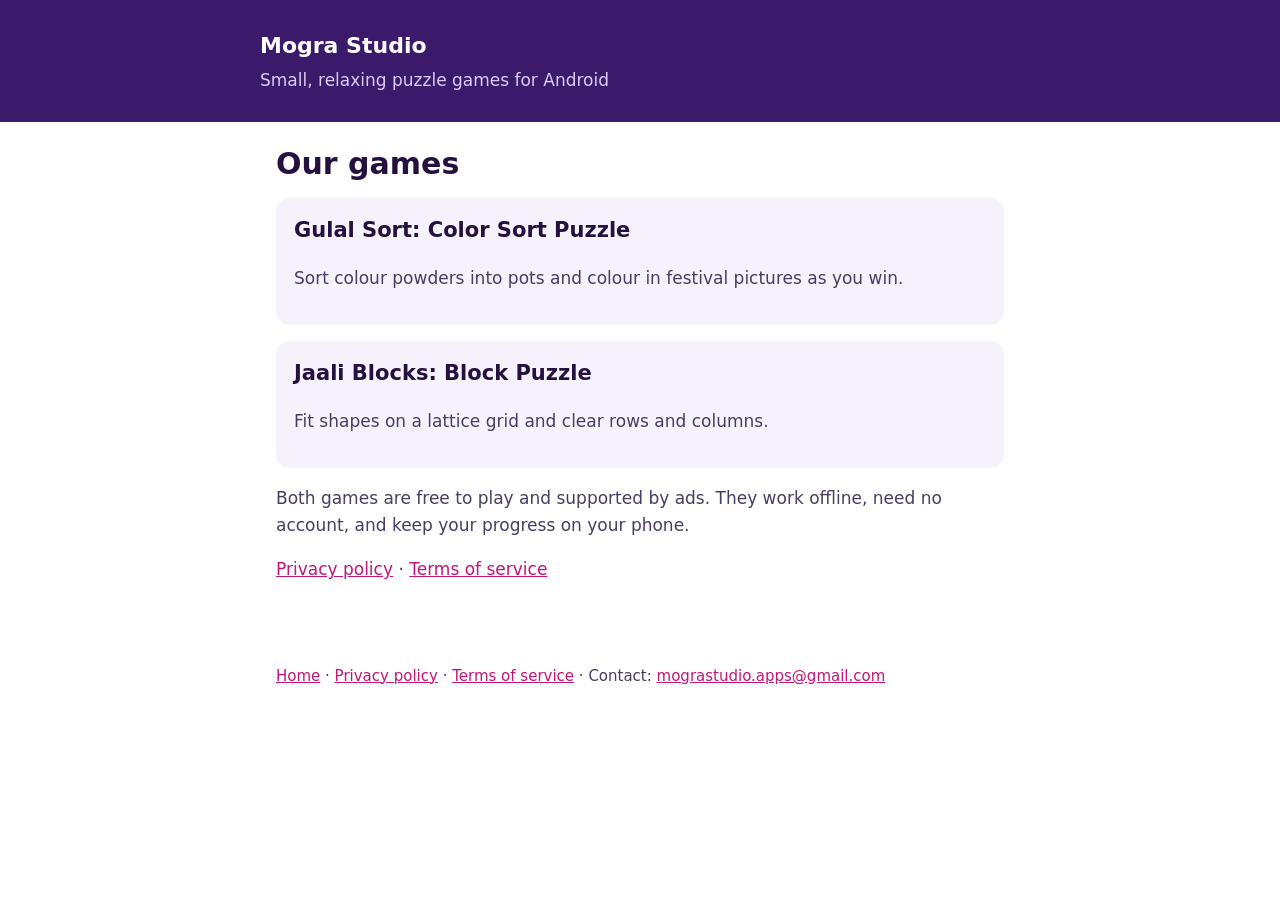
==== index.html @ 906f7b96 "Add home page, privacy policy and terms of service Co-Authored-By: Claude Opus 5.5 <noreply@anthropi" ====
<!doctype html>
<html lang="en">
<head>
<meta charset="utf-8">
<meta name="viewport" content="width=device-width, initial-scale=1">
<link rel="stylesheet" href="style.css">
<title>Mogra Studio</title>
<meta name="description" content="Mogra Studio makes small, relaxing puzzle games for Android.">
</head>
<body>
<header><div class="wrap"><a href="./">Mogra Studio</a><p>Small, relaxing puzzle games for Android</p></div></header>
<main>
<h1>Our games</h1>
<div class="card"><h2 style="margin-top:0">Gulal Sort: Color Sort Puzzle</h2><p>Sort colour powders into pots and colour in festival pictures as you win.</p></div>
<div class="card"><h2 style="margin-top:0">Jaali Blocks: Block Puzzle</h2><p>Fit shapes on a lattice grid and clear rows and columns.</p></div>
<p>Both games are free to play and supported by ads. They work offline, need no account, and keep your progress on your phone.</p>
<p><a href="privacy.html">Privacy policy</a> · <a href="terms.html">Terms of service</a></p>
</main>
<footer><p><a href="./">Home</a> · <a href="privacy.html">Privacy policy</a> · <a href="terms.html">Terms of service</a> · Contact: <a href="mailto:mograstudio.apps@gmail.com">mograstudio.apps@gmail.com</a></p></footer>
</body>
</html>
---- style.css ----
:root { --ink: #24113f; --soft: #4a3d63; --accent: #c2157a; --bg: #ffffff; --panel: #f6f2fc; }
* { box-sizing: border-box; }
body { margin: 0; background: var(--bg); color: var(--ink); font: 17px/1.6 system-ui, -apple-system, "Segoe UI", Roboto, sans-serif; }
header { background: #3b1a6b; color: #fff; padding: 28px 16px; }
header .wrap, main { max-width: 760px; margin: 0 auto; }
header a { color: #fff; text-decoration: none; font-weight: 800; font-size: 22px; }
header p { margin: 4px 0 0; color: #d9ccf2; }
main { padding: 24px 16px 48px; }
h1 { font-size: 30px; line-height: 1.2; margin: 0 0 8px; }
h2 { font-size: 21px; margin: 32px 0 8px; }
p, li { color: var(--soft); }
a { color: var(--accent); }
.card { background: var(--panel); border-radius: 14px; padding: 16px 18px; margin: 16px 0; }
.muted { font-size: 15px; color: #6b5f80; }
footer { max-width: 760px; margin: 0 auto; padding: 0 16px 40px; font-size: 15px; color: #6b5f80; }
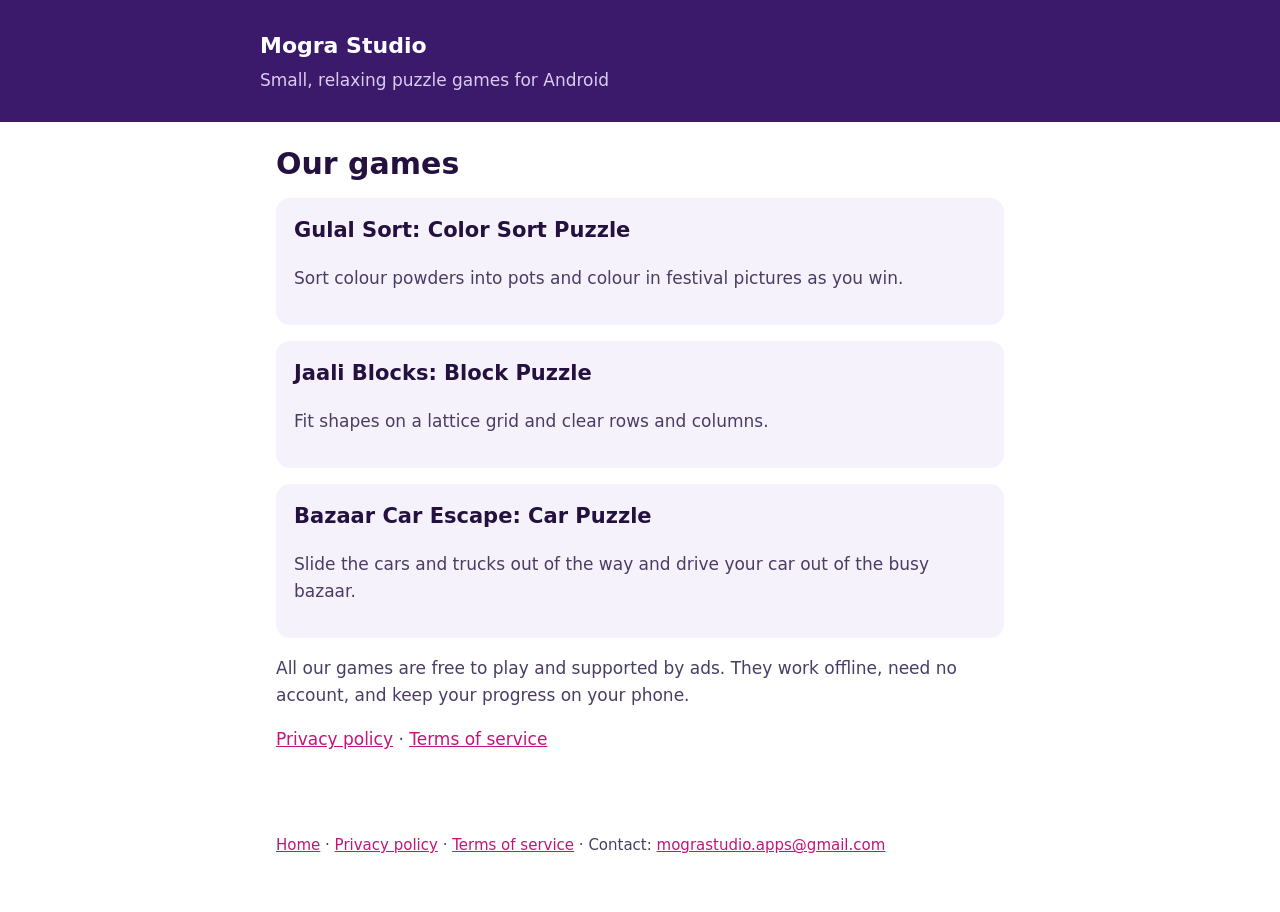
==== commit 69649e0e: "Add Bazaar Car Escape; mention sharing, daily gifts and car styles Co-Authored-By: Claude Opus 5.5 <" ====
--- a/index.html
+++ b/index.html
@@ -13,7 +13,8 @@
 <h1>Our games</h1>
 <div class="card"><h2 style="margin-top:0">Gulal Sort: Color Sort Puzzle</h2><p>Sort colour powders into pots and colour in festival pictures as you win.</p></div>
 <div class="card"><h2 style="margin-top:0">Jaali Blocks: Block Puzzle</h2><p>Fit shapes on a lattice grid and clear rows and columns.</p></div>
-<p>Both games are free to play and supported by ads. They work offline, need no account, and keep your progress on your phone.</p>
+<div class="card"><h2 style="margin-top:0">Bazaar Car Escape: Car Puzzle</h2><p>Slide the cars and trucks out of the way and drive your car out of the busy bazaar.</p></div>
+<p>All our games are free to play and supported by ads. They work offline, need no account, and keep your progress on your phone.</p>
 <p><a href="privacy.html">Privacy policy</a> · <a href="terms.html">Terms of service</a></p>
 </main>
 <footer><p><a href="./">Home</a> · <a href="privacy.html">Privacy policy</a> · <a href="terms.html">Terms of service</a> · Contact: <a href="mailto:mograstudio.apps@gmail.com">mograstudio.apps@gmail.com</a></p></footer>
